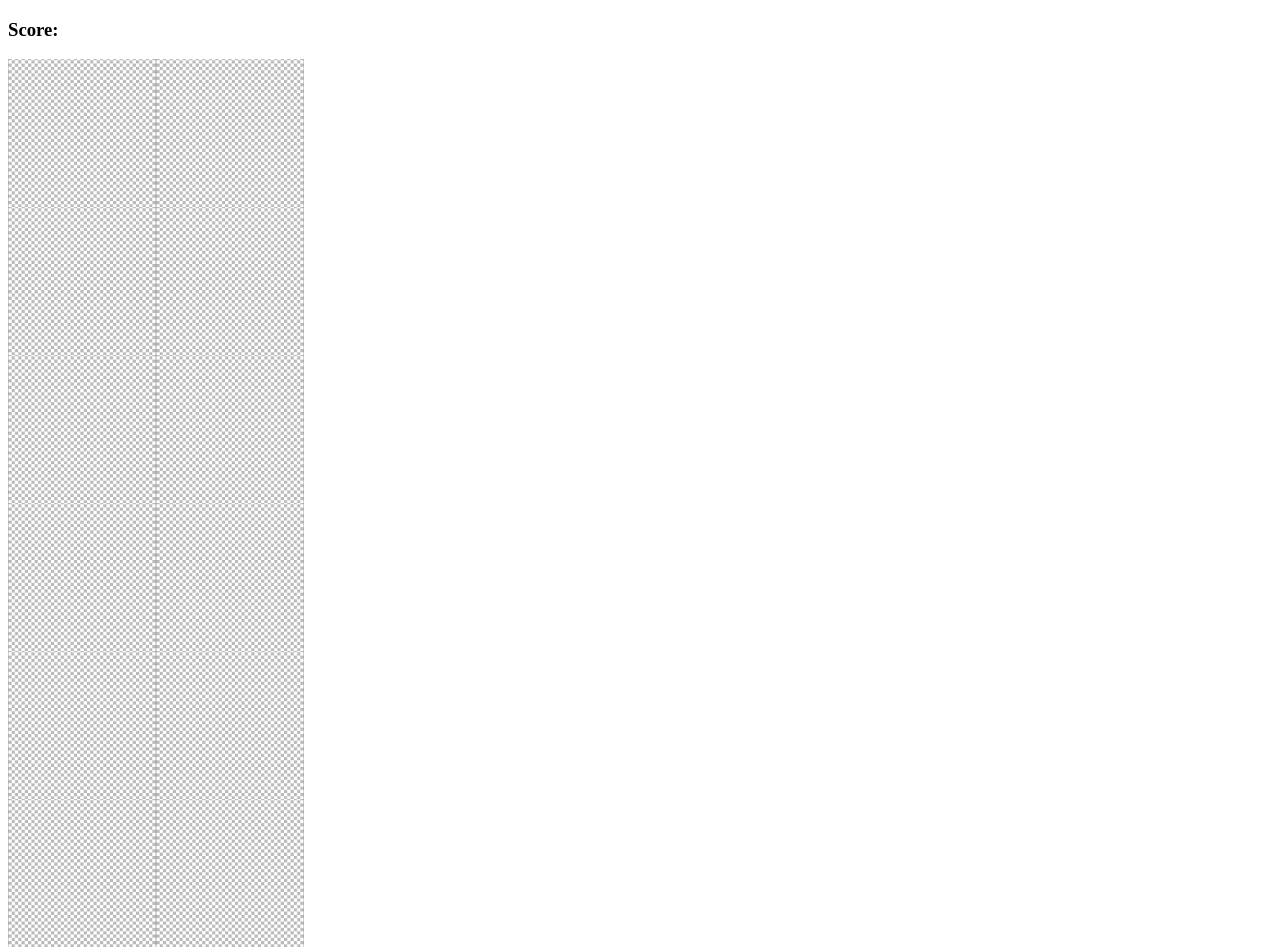
==== memoryGame/index.html @ aeacc95d "memory game" ====
<!DOCTYPE html>
<html lang="en" dir="ltr">
<head>
  <meta charset="UTF-8">
  <title>Memory Game</title>
  <link rel="stylesheet" href="style.css"></link>
  <script src="app.js" charset="utf-8"></script>
</head>
<body>

  <h3>Score:<span id="result"></span></h3>

  <div class="grid">
  </div>

</body>
</html>
---- memoryGame/style.css ----
.grid {
    display: flex;
    flex-wrap: wrap;
    width: 400px;
    height: 300px;
  }
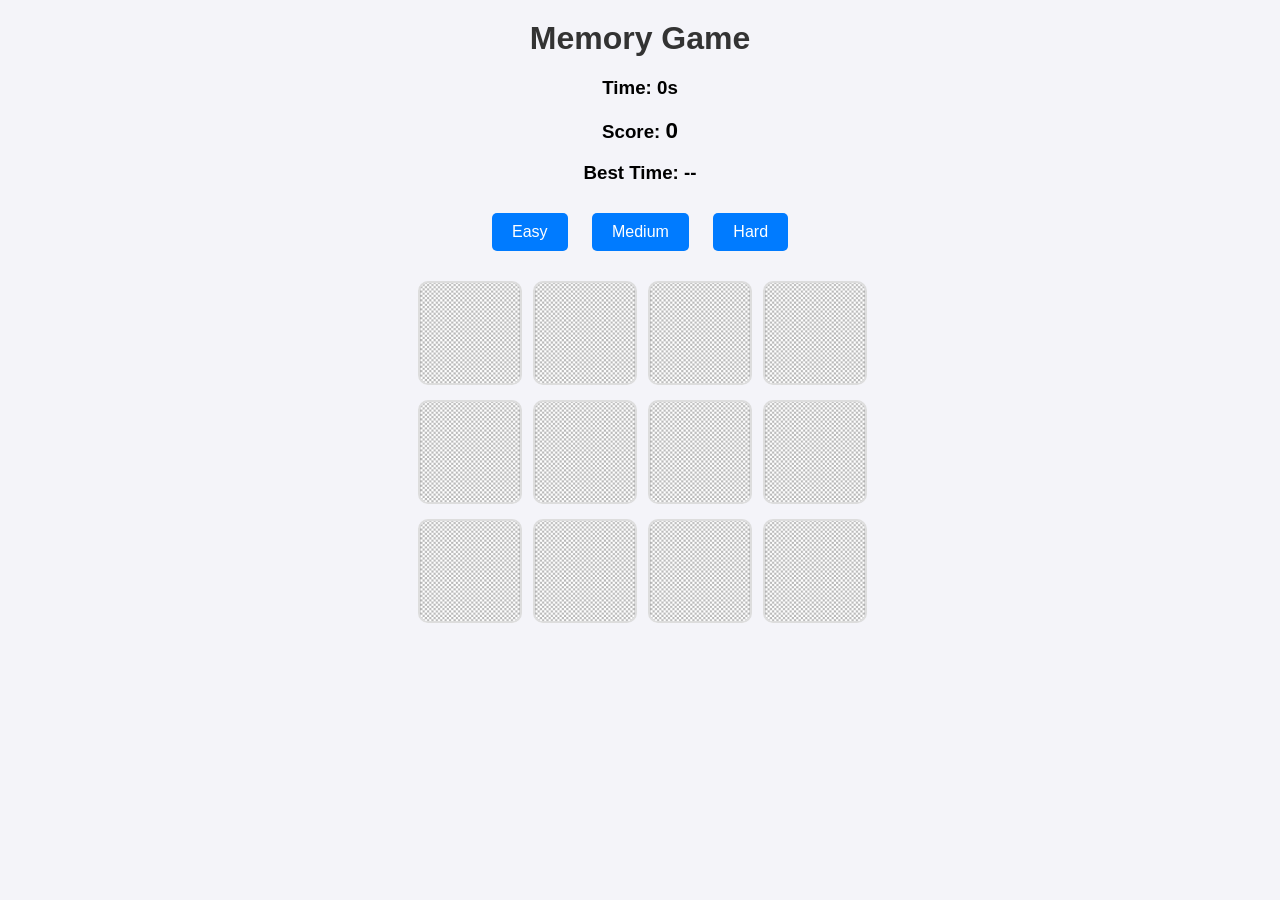
==== commit 869b9e7c: "added new features to 3 games" ====
--- a/memoryGame/index.html
+++ b/memoryGame/index.html
@@ -3,15 +3,22 @@
 <head>
   <meta charset="UTF-8">
   <title>Memory Game</title>
-  <link rel="stylesheet" href="style.css"></link>
-  <script src="app.js" charset="utf-8"></script>
+  <link rel="stylesheet" href="style.css">
 </head>
 <body>
+  <h1>Memory Game</h1>
+  <h3>Time: <span id="timer">0</span>s</h3>
+  <h3>Score: <span id="result">0</span></h3>
+  <h3>Best Time: <span id="best-time">--</span></h3>
 
-  <h3>Score:<span id="result"></span></h3>
-
-  <div class="grid">
+  <div>
+    <button class="difficulty" data-level="easy">Easy</button>
+    <button class="difficulty" data-level="medium">Medium</button>
+    <button class="difficulty" data-level="hard">Hard</button>
   </div>
 
+  <div class="grid"></div>
+
+  <script src="app.js" charset="utf-8"></script>
 </body>
-</html>+</html>
--- a/memoryGame/style.css
+++ b/memoryGame/style.css
@@ -1,6 +1,73 @@
+body {
+  font-family: Arial, sans-serif;
+  text-align: center;
+  background-color: #f4f4f9;
+  margin: 0;
+  padding: 0;
+}
+
+h1 {
+  font-size: 2em;
+  margin: 20px 0;
+  color: #333;
+}
+
 .grid {
-    display: flex;
-    flex-wrap: wrap;
-    width: 400px;
-    height: 300px;
-  }+  display: grid;
+  grid-template-columns: repeat(4, 100px); /* 4 cards per row */
+  grid-gap: 15px; /* Spacing between cards */
+  justify-content: center;
+  margin: 20px auto;
+}
+
+.grid img {
+  width: 100px;
+  height: 100px;
+  border: 2px solid #ddd;
+  border-radius: 10px;
+  cursor: pointer;
+  transition: transform 0.2s;
+}
+
+.grid img:hover {
+  transform: scale(1.1);
+}
+
+button {
+  margin: 10px;
+  padding: 10px 20px;
+  font-size: 1em;
+  background-color: #007bff;
+  color: white;
+  border: none;
+  border-radius: 5px;
+  cursor: pointer;
+  transition: background-color 0.3s;
+}
+
+button:hover {
+  background-color: #0056b3;
+}
+
+#result {
+  font-size: 1.2em;
+  margin-top: 20px;
+}
+
+.timer,
+.score,
+.best-time {
+  margin: 10px;
+  font-size: 1.2em;
+  color: #666;
+}
+
+@media screen and (max-width: 600px) {
+  .grid {
+    grid-template-columns: repeat(
+      2,
+      100px
+    ); /* 2 cards per row on small screens */
+    grid-gap: 10px;
+  }
+}
